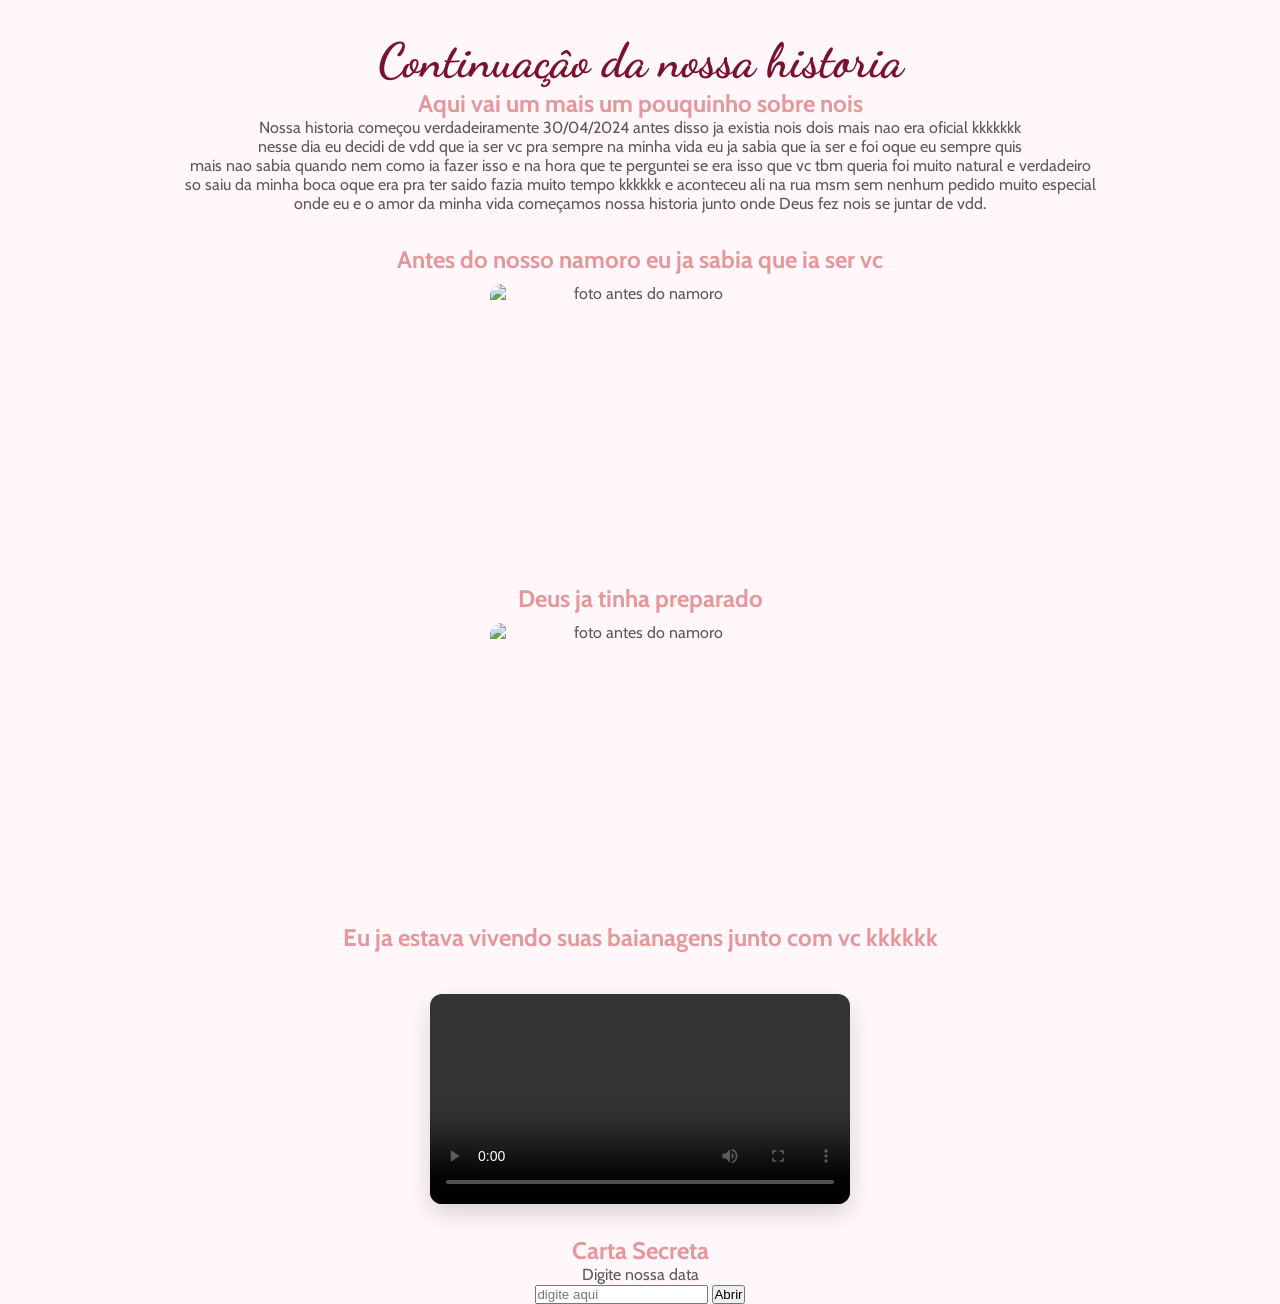
==== pagina2.html @ 9312e3b4 "Add files via upload" ====
<!DOCTYPE html>
<html lang="PT-br">
<head>
    <meta charset="UTF-8">
    <meta name="Mais sobre nois" content="Mais sobre nois">
    <title>Mais sobre nois</title>
    <link rel="stylesheet" href="css/style2.css">
    <link rel="stylesheet" href="https://fonts.googleapis.com/css2?family=Dancing+Script:wght@400..700&family=Imprima&family=Josefin+Sans:ital,wght@0,100..700;1,100..700&display=swap">
</head>

<body>
    <header>
    <section class="mensagem">
    <h1>Continuaçâo da nossa historia</h1>
    <h2>Aqui vai um mais um pouquinho sobre nois</h2>
    <p>Nossa historia começou verdadeiramente 30/04/2024 antes disso ja existia nois dois mais nao era oficial kkkkkkk<br>
nesse dia eu decidi de vdd que ia ser vc pra sempre na minha vida eu ja sabia que ia ser e foi oque eu sempre quis<br>
mais nao sabia quando nem como ia fazer isso e na hora que te perguntei se era isso que vc tbm queria foi muito natural e verdadeiro<br>
so saiu da minha boca oque era pra ter saido fazia muito tempo kkkkkk e aconteceu ali na rua msm sem nenhum pedido muito especial<br>
onde eu e o amor da minha vida começamos nossa historia junto onde Deus fez nois se juntar de vdd.</p>
</section>
</header>
<main>
    <section class="foto">
    <h2>Antes do nosso namoro eu ja sabia que ia ser vc </h2>
    <img src="img/img7.JPG" alt="foto antes do namoro">
    <h2>Deus ja tinha preparado</h2>
    <img src="img/img8.JPG" alt="foto antes do namoro">
</section>
<h2>Eu ja estava vivendo suas baianagens junto com vc kkkkkk<br></h2>
<section class="video">
    
    <video controls>
        <source src="video/video1.mp4" type="video/mp4">
        
    </video>
</section>

<section class="senha-area">
    <h2> Carta Secreta</h2>
    <p>Digite nossa data </p>

    <input type="text" id="senha" placeholder="digite aqui">
    <button id="btnAbrir">Abrir</button>

    <p id="erro" class="erro">
         Dica: foi em abril...
    </p>
    <div id="overlay"></div>


    <div id="carta" class="carta">
        <h3>Meu Amor</h3>
        <p>
            Vc acertou kkkk, essa foi a data que comecei a me tornar a pessoa mais feliz nesse mundo
            onde tive a certeza do que queria com vc que seria algo serio duradouro e eterno 
            uma coisa que de vdd nunca imaginei que iria me fazer tao feliz assim como sou hoje em dia
            que iria ter que aprender muiiiitaaaaa coisa pra que desse certo com vc que era oque eu queria
            tive que aprender perdoar, pedir desculpas e assumir meus erros, tive que aprender a aceitar que nao e sempre que vao ser so momentos bons,
            e que um relacionamento que vai durar pra vida toda nao e so momentos bons e que sim vai ter momentos dificeis 
            que nois vai ter que dar um jeito de superar para seguir em frente, e eu agradeço muito por vc fazer eu aprender tudo isso,
            tbm agredeco por cada puxao de orelha seu quando estava errado e vc fez eu enxergar meu erro,
            por cada briga que nois teve durante esse tempo todo junto pq isso serviu de aprendizado pra nois dois e sempre vai servir,
            OBRIGADO por tudo meu amor EU TE AMO PRA SEMPRE E SEMPRE VOU AMAR.
            <button onclick="window.location.href='pagina3.html'">
            MAIS UM POUQUINHO
            </button>
        </p>
    </div>
</section>

</main>
<script src="js/script.js"></script>

</body>
</html>
---- css/style2.css ----
@import url('https://fonts.googleapis.com/css2?family=Cabin:ital,wght@0,400..700;1,400..700&display=swap');
*{
    margin: 0;
    padding: 0;
    box-sizing: border-box;

}
body{background-color: #FFF7F9;
    color: #5A5A5A;
    font-family: "cabin", sans-serif;
    font-size: 16px;
    text-align: center;
}
header{padding: 2rem;
     text-align: center;
}
h1{color: #7A112E;
     font-family: "Dancing Script", cursive;
     font-size: 48px;

}

h2{color: #E5989B;

}
img {
    margin: 0 auto;
    max-width: 100%;
    height: auto;
    display: block;
     width: 300px;
    height: 300px;
    object-fit: cover;
    border-radius: 12px;
    margin-top: 10px;
}
@media (max-width: 600px) {
    .foto img {
        width: 100%;
    }

    .momentos img {
        width: 100%;
        height: auto;
    }
}
.video {
    display: flex;
    justify-content: center;
    margin: 2rem 0;
}

.video video {
    width: 100%;
    max-width: 420px;
    border-radius: 12px;
    box-shadow: 0 10px 25px rgba(0,0,0,0.15);
    margin-top: 10px;
}

.erro {
    display: none;
    color: red;
}

#overlay {
    position: fixed;
    inset: 0;

    backdrop-filter: blur(8px);
    -webkit-backdrop-filter: blur(8px);

    background: rgba(0, 0, 0, 0.35);

    display: none;
    z-index: 999;

    animation: fadeIn 0.4s ease;
}

.carta {
    position: fixed;
    top: 50%;
    left: 50%;
    transform: translate(-50%, -50%) scale(0.8);

    background: linear-gradient(135deg, #fff0f5, #ffe4ec);
    padding: 35px;
    border-radius: 20px;

    width: 90%;
    max-width: 550px;

    box-shadow: 0 25px 60px rgba(0, 0, 0, 0.4);

    display: none;
    z-index: 1000;

    animation: abrirCarta 0.5s ease forwards;
}

@keyframes abrirCarta {
    from {
        opacity: 0;
        transform: translate(-50%, -50%) scale(0.8);
    }
    to {
        opacity: 1;
        transform: translate(-50%, -50%) scale(1);
    }
}

@keyframes fadeIn {
    from { opacity: 0; }
    to { opacity: 1; }
}
#overlay {
    position: fixed;
    inset: 0;

    backdrop-filter: blur(8px);
    -webkit-backdrop-filter: blur(8px);

    background: rgba(0, 0, 0, 0.7);

    display: none;
    z-index: 999;

    animation: fadeIn 0.4s ease;
}

.carta {
    position: fixed;
    top: 50%;
    left: 50%;
    transform: translate(-50%, -50%) scale(0.8);

    background: linear-gradient(135deg, #fff0f5, #ffe4ec);
    padding: 35px;
    border-radius: 20px;

    width: 90%;
    max-width: 550px;

    box-shadow: 0 25px 60px rgba(0, 0, 0, 0.4);

    display: none;
    z-index: 1000;

    animation: abrirCarta 0.5s ease forwards;
}

@keyframes abrirCarta {
    from {
        opacity: 0;
        transform: translate(-50%, -50%) scale(0.8);
    }
    to {
        opacity: 1;
        transform: translate(-50%, -50%) scale(1);
    }
}

@keyframes fadeIn {
    from { opacity: 0; }
    to { opacity: 1; }
}

.coracao {
    position: fixed;
    bottom: -30px;
    pointer-events: none;
    z-index: 9999;

    animation: subir linear forwards,
               girar linear infinite;
}

@keyframes subir {
    from {
        transform: translateY(0);
        opacity: 1;
    }
    to {
        transform: translateY(-110vh);
        opacity: 0;
    }
}

@keyframes girar {
    from {
        rotate: 0deg;
    }
    to {
        rotate: 360deg;
    }
}
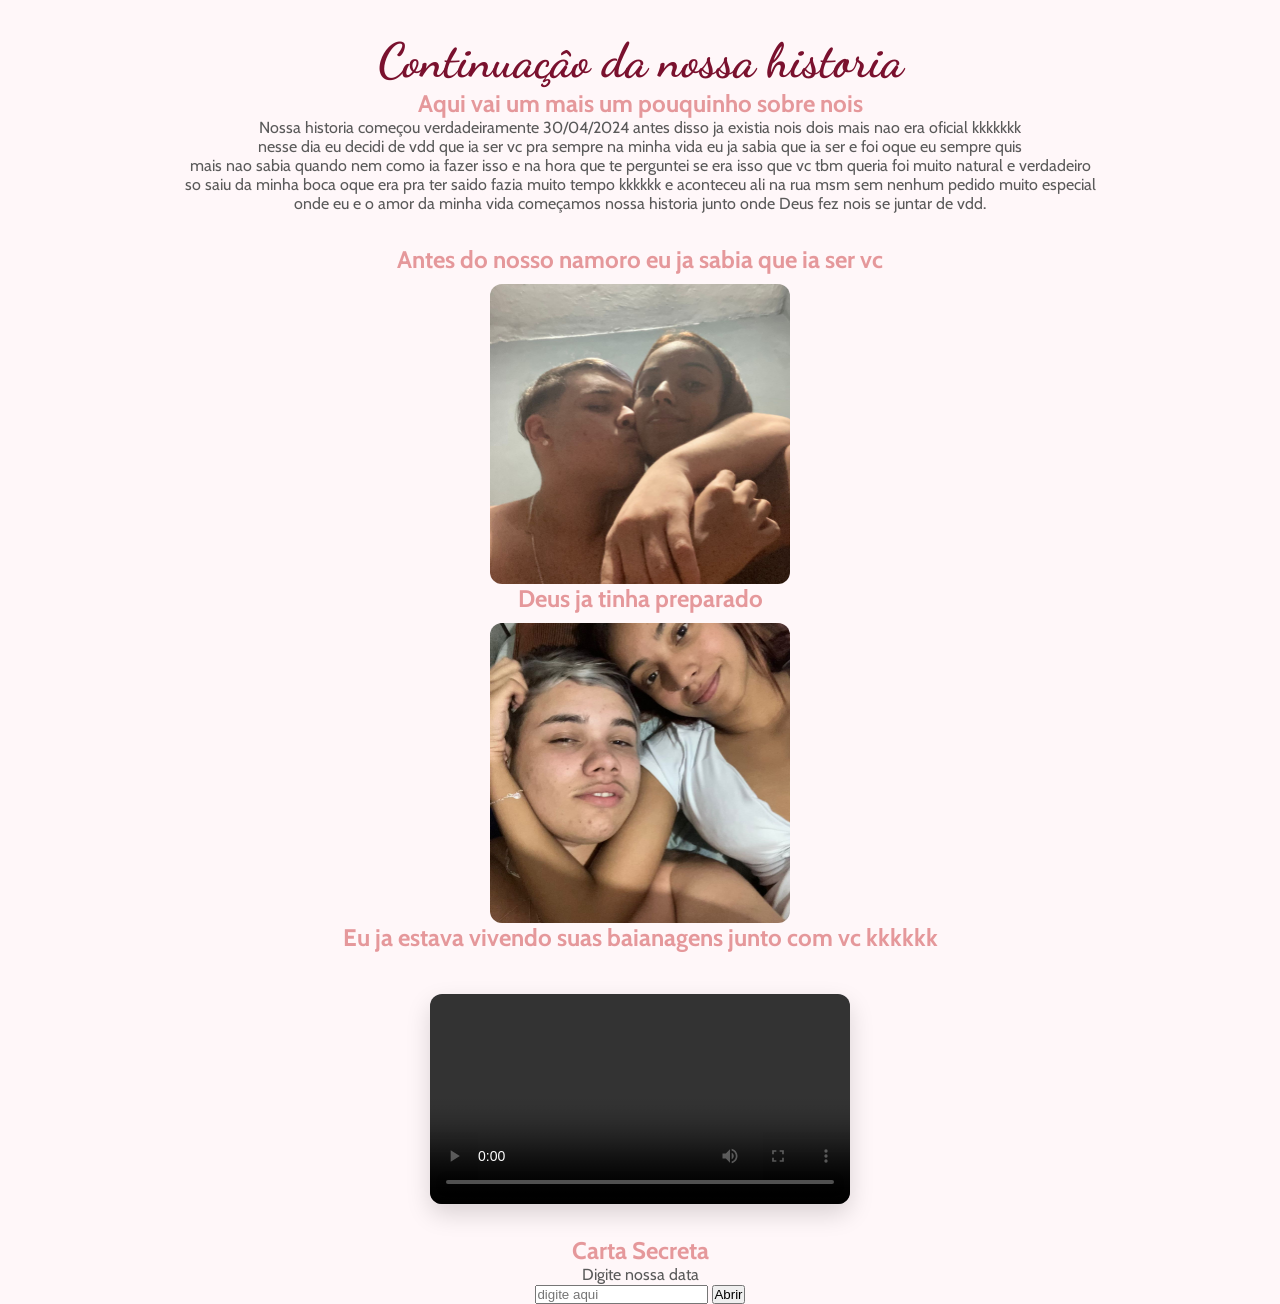
==== commit 4c557401: "Add files via upload" ====
--- a/pagina2.html
+++ b/pagina2.html
@@ -23,9 +23,9 @@
 <main>
     <section class="foto">
     <h2>Antes do nosso namoro eu ja sabia que ia ser vc </h2>
-    <img src="img/img7.JPG" alt="foto antes do namoro">
+    <img src="img/img7.jpg" alt="foto antes do namoro">
     <h2>Deus ja tinha preparado</h2>
-    <img src="img/img8.JPG" alt="foto antes do namoro">
+    <img src="img/img8.jpg" alt="foto antes do namoro">
 </section>
 <h2>Eu ja estava vivendo suas baianagens junto com vc kkkkkk<br></h2>
 <section class="video">
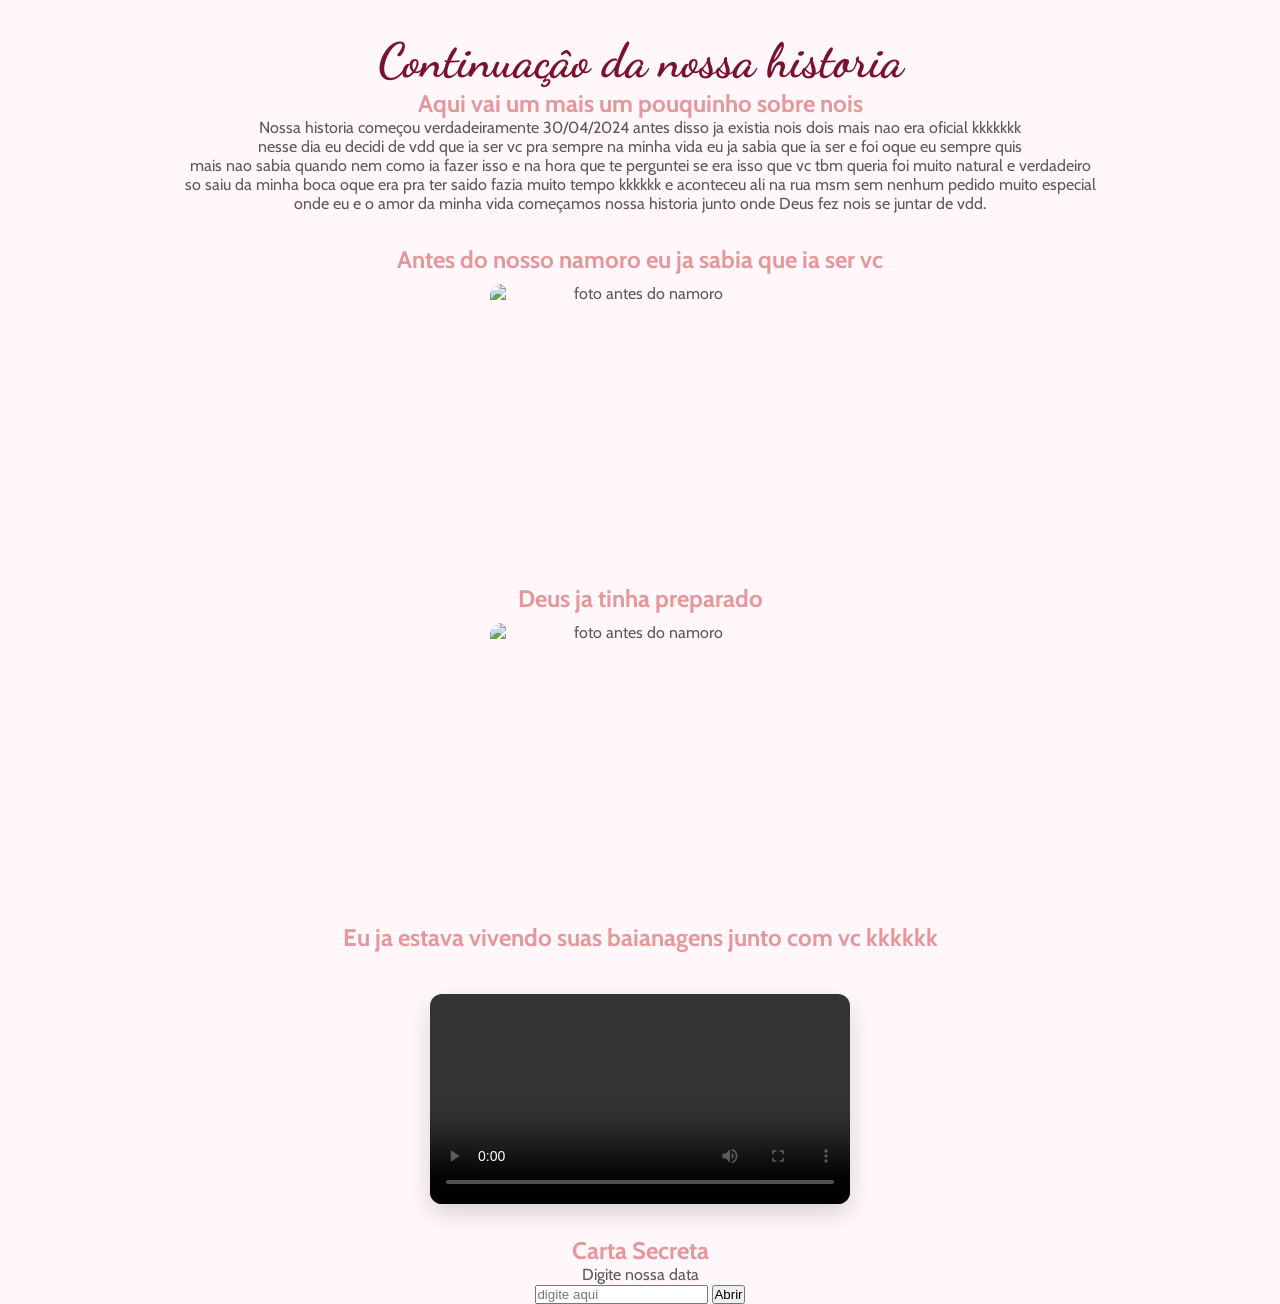
==== commit 5169fa2a: "Add files via upload" ====
--- a/pagina2.html
+++ b/pagina2.html
@@ -23,9 +23,9 @@
 <main>
     <section class="foto">
     <h2>Antes do nosso namoro eu ja sabia que ia ser vc </h2>
-    <img src="img/img7.jpg" alt="foto antes do namoro">
+    <img src="img/img7.jpeg" alt="foto antes do namoro">
     <h2>Deus ja tinha preparado</h2>
-    <img src="img/img8.jpg" alt="foto antes do namoro">
+    <img src="img/img8.jpeg" alt="foto antes do namoro">
 </section>
 <h2>Eu ja estava vivendo suas baianagens junto com vc kkkkkk<br></h2>
 <section class="video">
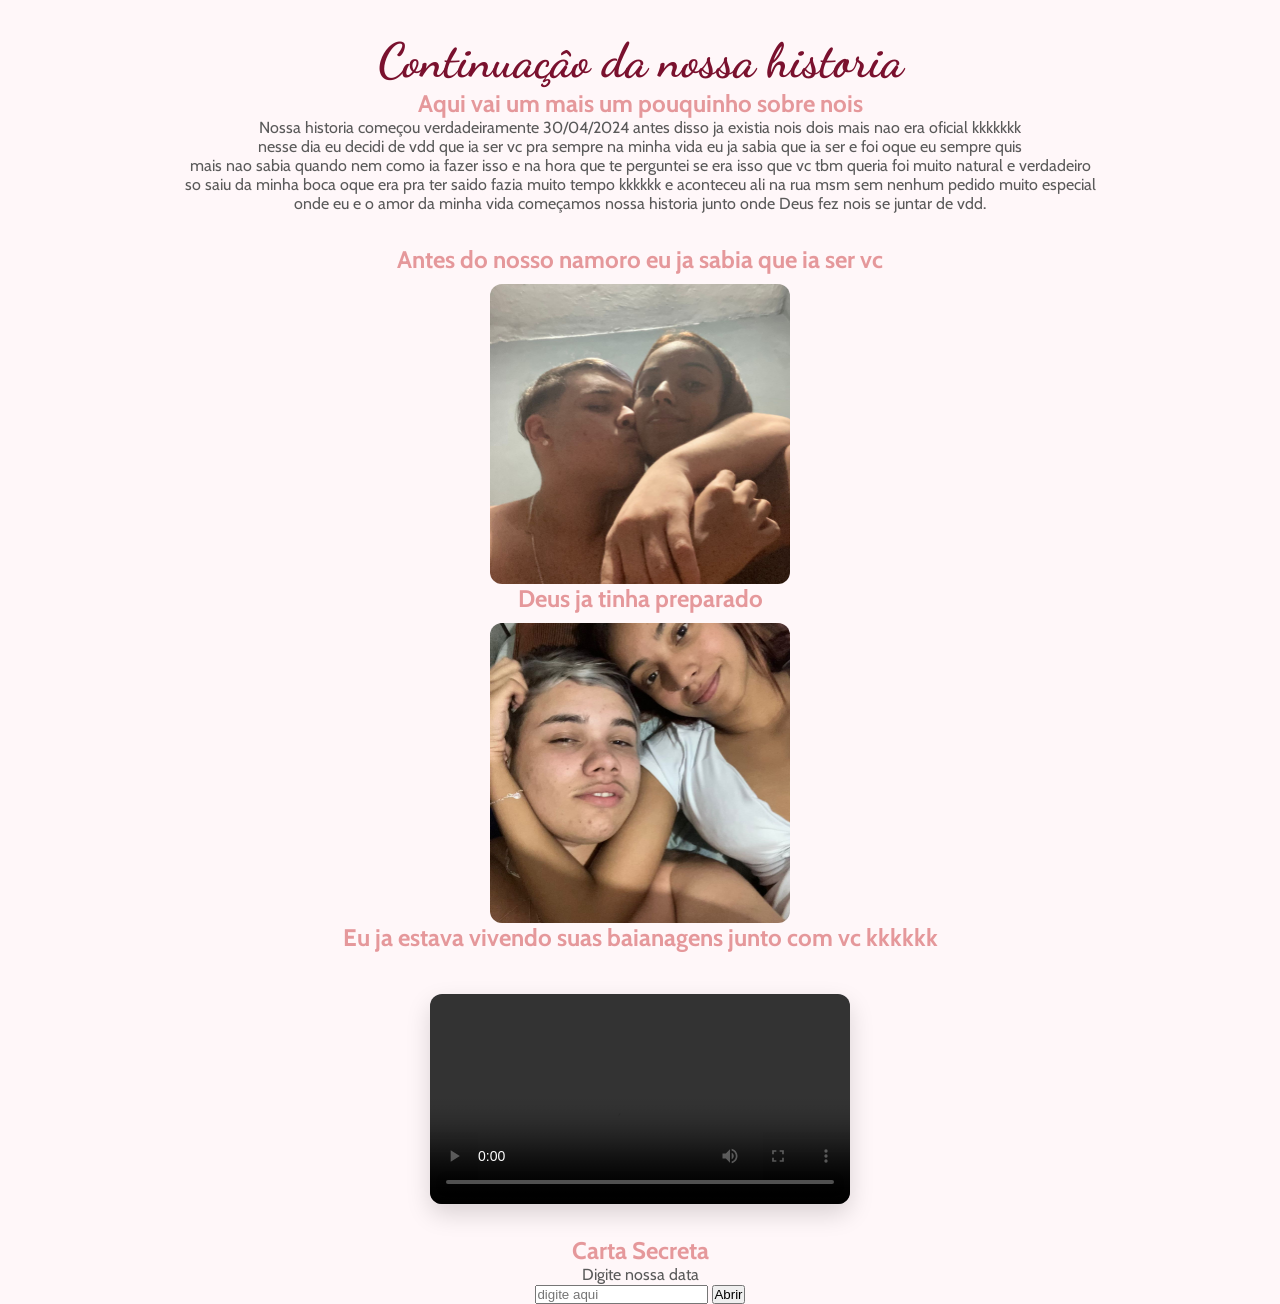
==== commit 0b0d06a8: "Add files via upload" ====
--- a/pagina2.html
+++ b/pagina2.html
@@ -23,9 +23,9 @@
 <main>
     <section class="foto">
     <h2>Antes do nosso namoro eu ja sabia que ia ser vc </h2>
-    <img src="img/img7.jpeg" alt="foto antes do namoro">
+    <img src="img/img7.jpg" alt="foto antes do namoro">
     <h2>Deus ja tinha preparado</h2>
-    <img src="img/img8.jpeg" alt="foto antes do namoro">
+    <img src="img/img8.jpg" alt="foto antes do namoro">
 </section>
 <h2>Eu ja estava vivendo suas baianagens junto com vc kkkkkk<br></h2>
 <section class="video">
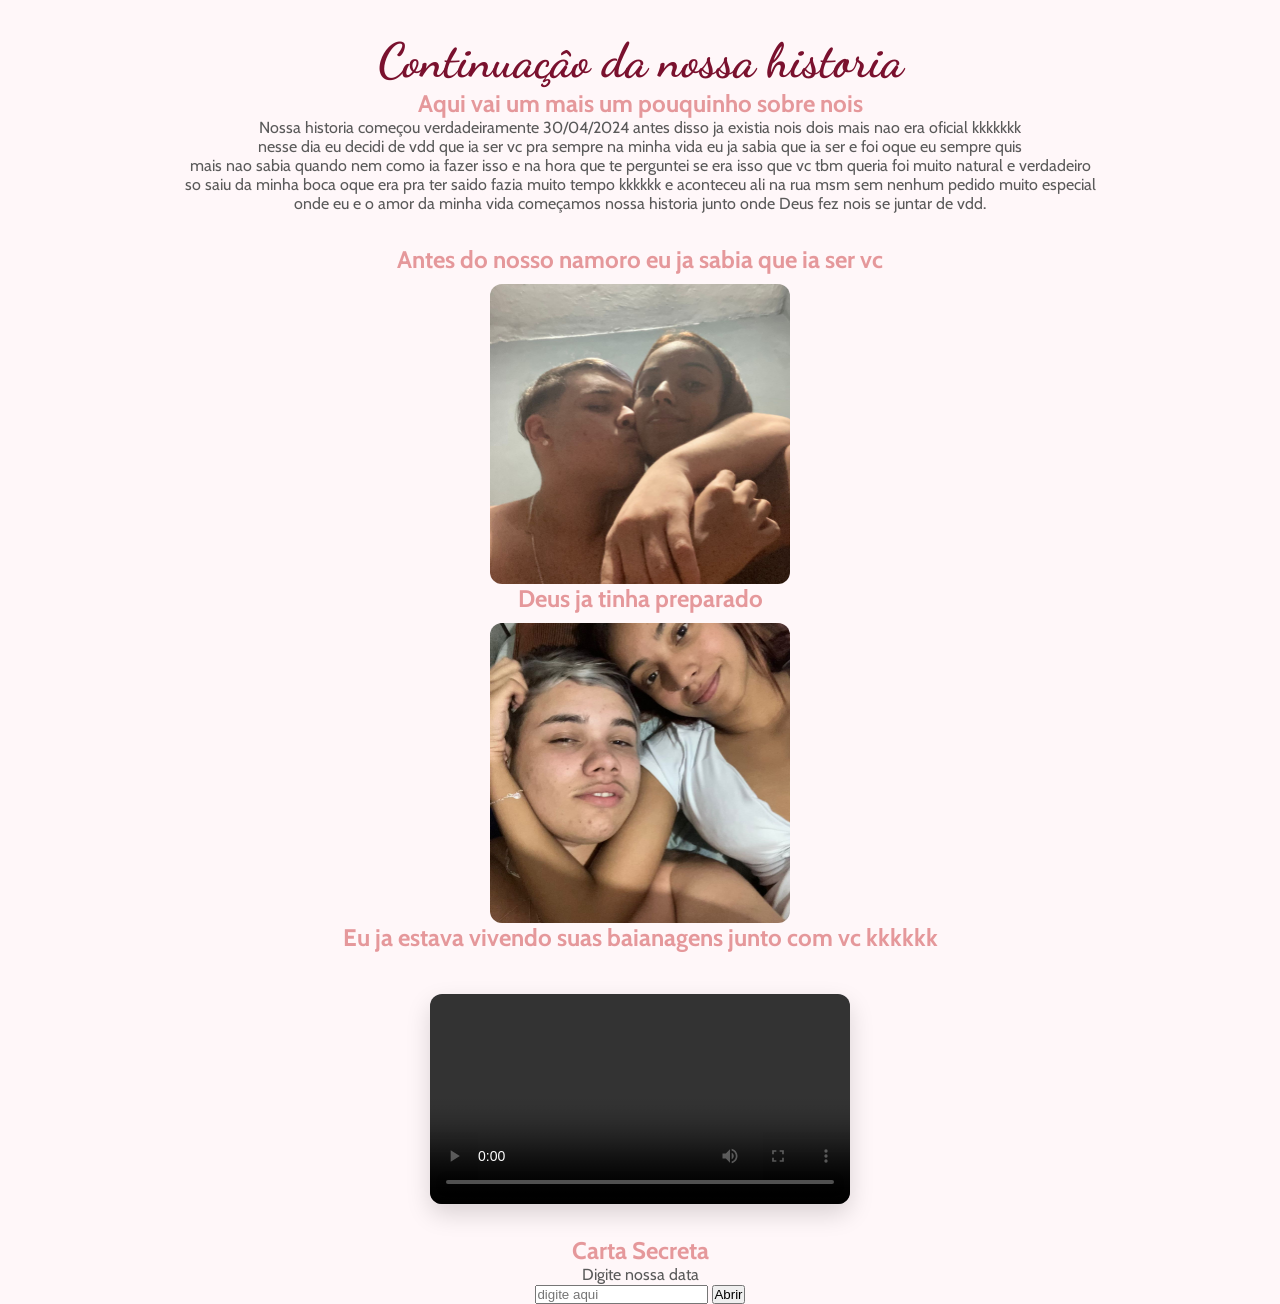
==== commit c91035cb: "Add files via upload" ====
--- a/pagina2.html
+++ b/pagina2.html
@@ -23,7 +23,7 @@
 <main>
     <section class="foto">
     <h2>Antes do nosso namoro eu ja sabia que ia ser vc </h2>
-    <img src="img/img7.jpg" alt="foto antes do namoro">
+    <img src="img/img7.jpeg" alt="foto antes do namoro">
     <h2>Deus ja tinha preparado</h2>
     <img src="img/img8.jpg" alt="foto antes do namoro">
 </section>
